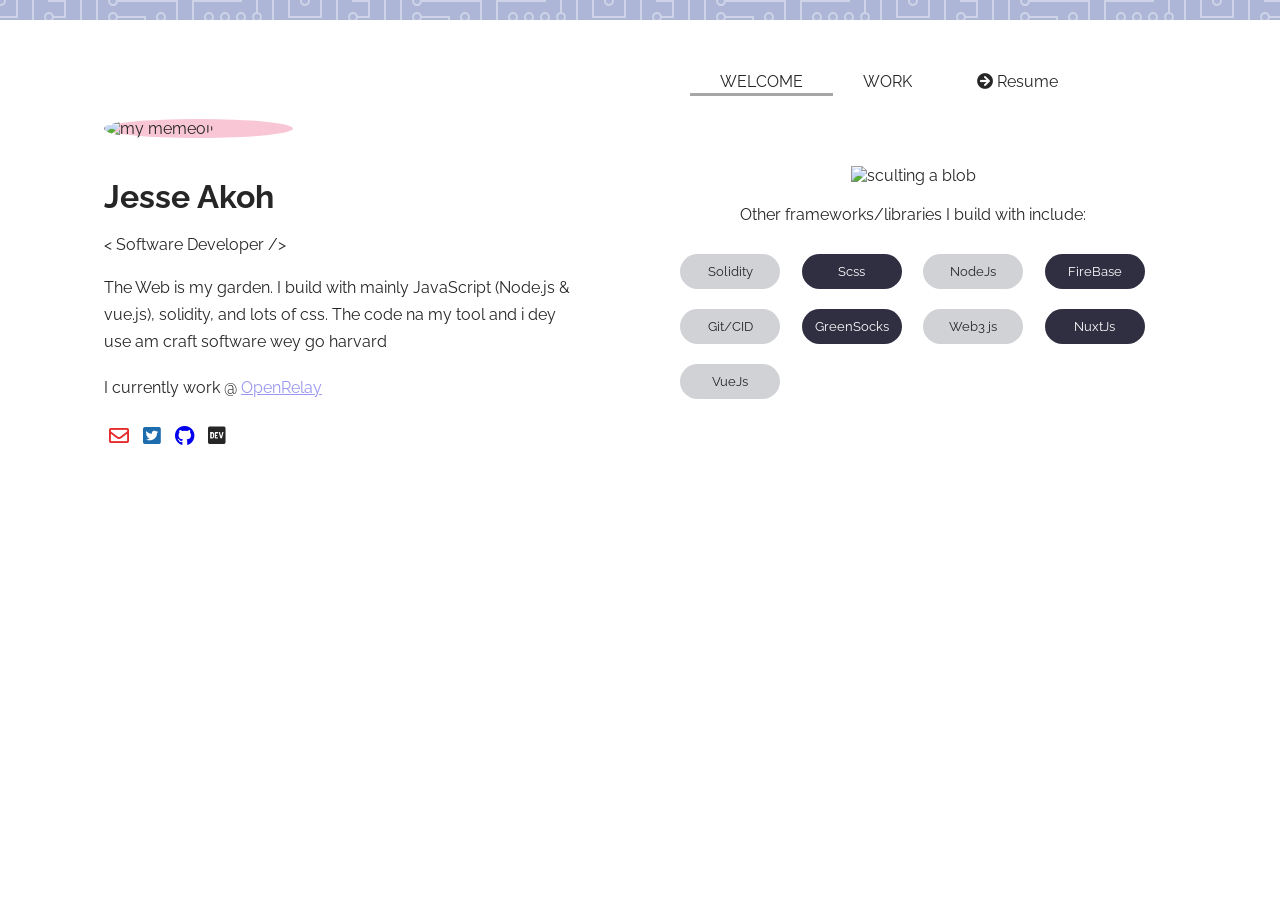
==== index.html @ de0755a5 "changes" ====
<!DOCTYPE html>
<html lang="en">
  <head>
    <meta charset="UTF-8">
    <meta name="google-site-verification" content="b0iiIsC-fGNQKORcEQ4awMlcOK6fA4UZGOFfASU7Uf0" />
    <meta name="Author" content="Jesse Akoh" >
    <meta name="description" content="Jesse Akoh, a Software Engineer from Nigeria ">
    <meta name='apple-touch-fullscreen' content='yes'>
    <meta name="keywords" content="Jesse Akoh,Akoh Jesse, Akoh Jesse .com, Akohjesse.com, Jesseakoh.com, Best FrontEnd Developer In Nigeria, Github Star, Best front-End Developer in Abuad, Best front-End developer in Ado-Ekiti, Best front-end developer from abuad, jesse fervent, fervent jesse, fervent.io,  Akoh Jesse, Software, Developer, Front-End Developer, JamStack, Believer, Website, Portfolio Website, Fervent, Jesse Fervent, FerventDev">
    <meta property="og:title" content="Meet Jesse Akoh, a front-end developer from Nigeria" />
    <meta property="og:type" content=" Jesse Akoh" />
    <meta property="og:url" content="https://akohjesse.com" />
    <meta property="og:image" content="https://akohjesse.com/Images/logo.png" />
    <meta property="og:description" content="FrontEnd Engineer" />
    <meta property="og:site_name" content="Jesse Akoh, Software Developer from Nigeria" />
    <meta name="twitter:url" content="https://akohjesse.com">
    <meta name="twitter:card" content="summary_large_image">
    <meta name="twitter:site" content="@jesseakoh">
    <meta name="twitter:title" content="Jesse Akoh - software developer">
    <meta name="twitter:description" content="Meet Jesse Akoh, a FrontEnd developer focused on building aesthetic user friendly interfaces and providing growth and product sustainaibilty for people and industries">
    <meta name="twitter:creator" content="@jesseakoh">
    <meta name="twitter:image:alt" content="A">
    <meta name="twitter:image" content="https://www.akohjesse.com/Images/logo.png">
    <!-- link to manifest -->
    <meta http-equiv="Content-Type" content="text/html; charset=utf-8" />
    <link rel="apple-touch-icon" href="Images/boy_stolen.png">
    <meta name="theme-color" content="white"/>
    <meta name='target' content='all'>
    <meta name="viewport" content="width=device-width, initial-scale=1.0, shrink-to-fit=no">
    <title>Jesse Akoh -Software Developer</title>
    <link rel="stylesheet" href="Css/main.css">
    <link rel="stylesheet" href="Css/Ast.css">
    <link rel="stylesheet" href="Css/skills.css">
    <!-- Insert Favicon -->
    <link rel="icon" type="image/x-icon" href="Images/boy_stolen.png">
    <link href="https://cdn.jsdelivr.net/npm/remixicon@2.5.0/fonts/remixicon.css" rel="stylesheet">
    <link rel="stylesheet" href="https://cdnjs.cloudflare.com/ajax/libs/font-awesome/5.15.1/css/all.min.css" integrity="sha512-+4zCK9k+qNFUR5X+cKL9EIR+ZOhtIloNl9GIKS57V1MyNsYpYcUrUeQc9vNfzsWfV28IaLL3i96P9sdNyeRssA==" crossorigin="anonymous" />
    <!-- Fonts from google fonts -->
    <link rel="preconnect" href="https://fonts.gstatic.com">
    <link href="https://fonts.googleapis.com/css2?family=Montserrat&family=Raleway&display=swap" rel="stylesheet">
    <link rel="stylesheet" href="https://cdnjs.cloudflare.com/ajax/libs/animate.css/4.1.1/animate.min.css">
    <link href="https://cdn.jsdelivr.net/npm/remixicon@2.5.0/fonts/remixicon.css" rel="stylesheet">
  </head>
  <body class="container_full">
    <header class="tlspkpk">
      <div class="logo">
        <h4>
          <a href="index.html">
          <span class="coloredTxt">JA</span>
        </h4>
        </a> 
      </div>
      <div class="menu">
        <i class="ri-menu-3-fill"></i>
      </div>
    </header>
    <div class="menu-bar animate__animated animate_fadeOutLeft animate__slideInRight">
      <ul>
        <li class="animate__animated animate__slideInLeft" id="home_btn" onclick="history.back()"> Home</li>
        <li  class="animate__animated animate__slideInRight"><a href="Projects.html">  Projects</a></li>
        <li class="animate__animated animate__fadeInUp"><a href="/contact.html">Contact me</a></li>
        <li class="animate__animated animate__slideInLeft"><a href="./docs/Jesse_Akoh.pdf">Resume</a></li>
        <li  class="animate__animated animate__slideInRight"> <a href="https://dev.to/jesseakoh">I Write Tech stuff</a></li>
      </ul>
      <div class="socials animate__animated animate__slideInLeft animate__delay-1s>
        <a target="_blank" name="mail" href="mailto:akohgodwinjesse@gmail.com"><i style="color:#e62b2b;" class="far fa-envelope"></i></a>
        <a target="_blank" name="twitter" href="https://twitter.com/jesseakoh"><i  style="color:#1c6cae;" class="fab fa-twitter-square"></i></a> 
        <a target="_blank" name="github" href="https://github.com/Akohjesse"> <i style="color:white" class="fab fa-github"></i></a> 
        <a target="_blank" name="practical dev" href="https://dev.to/jesseakoh"></a><i  class="fab fa-dev"></i></a> 
      </div>
    </div>
    <div class="divette"></div>
    <main>
      <div class="section">
      <div class="static">
        <!-- The static LHS of the Desktop View; the first section of the mobile view -->
        <div class="avartar animate__animated animate__bounce animate__2">
          <!-- Insert the Avartar of Bitmoji or Image -->
          <img  id="avartar" src="images/memoji.png" alt="my memeoji">
        </div>
        <!-- markup for the text of the static part of the page -->
        <div class="portText animate__animated animate__repeat-2 animate__jello">
          <div class="beginTxt">
            <h1 class="animate__animated animate__delay-0.5s  animate__zoomInLeft">Jesse Akoh</h1>
            <p>&lt; Software Developer /&gt;</p>
          </div>
          <div class="me">
            <p>
              The Web is my garden. I build with mainly JavaScript (Node.js & vue.js), solidity, and lots of css.
               The code na my tool and i dey use am craft software wey go harvard
            </p>
            <br>
            <p>I currently work @ <a class="coloredTxt" href="https://openrelay.xyz">OpenRelay</a></p>
          </div>
          <!--End of the more text class-->
        </div>
        <footer class="animate__animated animate__animated animate__wobble ">
          <div class="links">
            <a target="_blank" name="mail" href="mailto:akohgodwinjesse@gmail.com"><i style="color:#e62b2b;" class="far fa-envelope"></i></a>
            <a target="_blank" name="twitter" href="https://twitter.com/jesseakoh"><i  style="color:#1c6cae;" class="fab fa-twitter-square"></i></a> 
            <a target="_blank" name="github" href="https://github.com/Akohjesse"> <i class="fab fa-github"></i></a> 
            <a target="_blank" name="practical Dev" href="https://dev.to/jesseakoh"></a><i  class="fab fa-dev"></i></a> 
          </div>
        </footer>
      </div>
      <div class="dynamic">
        <header class="animate__animated animate__jello animate__delay-1s  animate__fadeInDown">
          <nav>
            <ul>
              <li id="skill">WELCOME</li>
              <li id="project" >WORK</li>
              <li ><a class="redriding" href="./docs/Jesse_Akoh.pdf"><i class="fas fa-arrow-circle-right"></i> Resume</a></li>
            </ul>
          </nav>
        </header>
        <div class="blob animate__animated animate__delay-0.7s animate__zoomInRight animate__slow ">
          <div class="container">
            <!-- Enter the code for the skillSet -->
            <div class="skill-set containment">
              <div class="sList">
                <img src="images/undraw_sculpting_1c9p.svg" alt="sculting a blob">
                <P>Other frameworks/libraries I build with include:</p>
                <ul>
                  <li>Solidity</li>
                  <li>Scss</li>
                  <li>NodeJs</li>
                  <li>FireBase</li>
                  <li>Git/CID</li>
                  <li>GreenSocks</li>
                  <li>Web3 js</li>
                  <li>NuxtJs</li>
                  <li>VueJs</li>
                </ul>
              </div>
              <!-- Beginning of the more text hypertext markup for the static page of the website -->
            </div>
            <!-- the div class for the Projects container -->
            <div class="projects  animate__animated animate__zoomIn">
              <!-- projects child -->
              <div class="project-child">
                <div class="proj-img">
                   <a href="https://openrelay.xyz">
                     <div class="sub">
       
                     </div>
                   </a>
                  
                </div>
                <h4>OpenRelay.xyz</h4>
                <p>OpenRelay is building the foundation of the decentralized web for the 21st century and beyond</p>
                 
                <div class="stack">
                   <code>
                      <ul>
                         <li>Vue</li>
                         <li>Greensocks</li>
                      </ul>
                   </code>
                </div>
                <div class="view">
                   <a target="_blank" href="https://openrelay.xyz"><i class="ri-external-link-line"></i></a>
                </div>
             </div>
              <div class="project-child">
                <div class="proj-img">
                   <a href="https://Warriormammoth.com/">
                     <div class="sub">
       
                     </div>
                   </a>
                  
                </div>
                <h4>Warrior Mammoth NFT</h4>
                <p>Warrior Mammoth is a NFT collection of over 9 thousand items, built on the eth blockchain</p>
                 
                <div class="stack">
                   <code>
                      <ul>
                         <li>Vue</li>
                         <li>Solidity</li>
                         <li>Web3</li>
                      </ul>
                   </code>
                </div>
                <div class="view">
                   <a target="_blank" href="https://Warriormammoth.com/"><i class="ri-external-link-line"></i></a>
                </div>
             </div>
              <div class="project-child">
                <div class="proj-img">
                   <a href="https://azil-essentials.netlify.app/">
                     <div class="sub">
       
                     </div>
                   </a>
                  
                </div>
                <h4>Azil essentials</h4>
                <p>I built a website for Azil essentials, a natural skincare brand in Lagos, Nigeria</p>
                 
                <div class="stack">
                   <code>
                      <ul>
                         <li>Vue</li>
                         <li>Vuex</li>
                         <li>scss & js</li>
                      </ul>
                   </code>
                </div>
                <div class="view">
                   <a target="_blank" href="https://azil-essentials.netlify.app/"><i class="ri-external-link-line"></i></a>
                </div>
             </div>
             <div class="project-child">
              <div class="proj-img">
                <a href="https://fdcharity.netlify.app">
                  <div class="sub">
                  </div>
                </a>
              </div>
              <h4>Charity</h4>
              <p>A Website for a charity organization</p>
              <div class="stack">
                <code>
                  <ul>
                    <li>ScrollTrigger</li>
                    <li>Javascript/Scss</li>
                  </ul>
                </code>
              </div>
              <div class="view">
                <a target="_blank" href="https://fdcharity.netlify.app"><i class="ri-external-link-line"></i></a>
                <a href="https://github.com/Akohjesse/Charity"> <i class="fab fa-github"></i></a> 
              </div>
            </div>
               <div class="project-child">
         <div class="proj-img">
            <a href="https://retromp3.live">
              <div class="sub">

              </div>
            </a>
           
         </div>
         <h4>Retro.Mp3</h4>
         <p>An online music player, where I and some friends share our awesome music playlists</p>
          
         <div class="stack">
            <code>
               <ul>
                  <li>js</li>
                  <li>scss</li>
               </ul>
            </code>
         </div>
         <div class="view">
            <a target="_blank" href="https://retromp3.live"><i class="ri-external-link-line"></i></a>
         </div>
      </div>
              <div class="project-child">
                <div class="proj-img">
                   <a href="http://spryntr.com">
                     <div class="sub">
       
                     </div>
                   </a>
                  
                </div>
                <h4>Spryntr</h4>
                <p>Product landing page and website for Spryntr</p>
                 
                <div class="stack">
                   <code>
                      <ul>
                         <li>VueJs</li>
                      </ul>
                   </code>
                </div>
                <div class="view">
                   <a target="_blank" href="http://spryntr.com"><i class="ri-external-link-line"></i></a>
                </div>
             </div>
              <div class="project-child">
                <div class="proj-img">
                  <a href="https://coinshark.netlify.app/">
                    <div class="sub">
                    </div>
                  </a>
                </div>
                <h4>Coin Shark</h4>
                <p>a conceptual product landing page for a crypto-currency trade platform</p>
                <div class="stack">
                  <code>
                    <ul>
                      <li>JS</li>
                    </ul>
                  </code>
                </div>
                <div class="view">
                  <a target="_blank" href="https://coinshark.netlify.app/"><i class="ri-external-link-line"></i></a>
                </div>
              </div>
          </div>
        </div>
      </div>
    </main>
    </script>
    <script src="https://cdnjs.cloudflare.com/ajax/libs/jquery/3.6.0/jquery.min.js" integrity="sha512-894YE6QWD5I59HgZOGReFYm4dnWc1Qt5NtvYSaNcOP+u1T9qYdvdihz0PPSiiqn/+/3e7Jo4EaG7TubfWGUrMQ==" crossorigin="anonymous"></script>
    <script src="https://cdnjs.cloudflare.com/ajax/libs/jquery.sticky/1.0.4/jquery.sticky.min.js" integrity="sha512-QABeEm/oYtKZVyaO8mQQjePTPplrV8qoT7PrwHDJCBLqZl5UmuPi3APEcWwtTNOiH24psax69XPQtEo5dAkGcA==" crossorigin="anonymous"></script>
    <script src="Js/app.js"></script>
  </body>
</html>
---- Css/main.css ----
* {
  margin: 0;
  padding: 0;
  -webkit-box-sizing: border-box;
  box-sizing: border-box;
}

body {
  background: white;
  -webkit-transition: 0.5s ease-in;
  transition: 0.5s ease-in;
  color: #262626;
}

.coloredTxt {
  color: #9997ef;
}

main {
  width: 90%;
  padding: 10px 30px;
  padding-bottom: 0px;
  margin-bottom: 0px;
  margin: 20px auto;
}

.menu-bar {
  width: 100%;
  overflow-y: hidden;
  height: 100vh;
  top: 0%;
  position: fixed;
  -webkit-transition: 0.4s;
  transition: 0.4s;
  z-index: 97;
  color: white;
  top: 0;
  display: none;
  -webkit-box-orient: vertical;
  -webkit-box-direction: normal;
  -ms-flex-direction: column;
  flex-direction: column;
  background: #1d212b;
}
.menu-bar .close {
  position: fixed;
  top: 22px;
  right: 22px;
}

.menu-bar .close i {
  font-size: 1.5em;
}

.menu-bar ul {
  -ms-flex-item-align: center;
  -ms-grid-row-align: center;
  align-self: center;
  margin: 20%;
}

.menu-bar ul li {
  list-style-type: none;
  font-size: 1.3em;
  margin: 30px;
}

.menu-bar ul li a {
  text-decoration: none;
  color: inherit;
}

.menu-bar ul li:hover {
  color: orange;
}

.menu-bar .socials {
  display: -webkit-inline-box;
  display: -ms-inline-flexbox;
  display: inline-flex;
  margin: 8%;
  -ms-flex-item-align: center;
  align-self: center;
}

.menu-bar .socials i {
  font-size: 1.5em;
  padding: 0px 10px;
}

.section {
  display: -webkit-box;
  display: -ms-flexbox;

  display: flex;
  -webkit-box-pack: justify;
  -ms-flex-pack: justify;
  justify-content: space-between;
  -webkit-box-orient: horizontal;
  -webkit-box-direction: normal;
  -ms-flex-direction: row;
  flex-direction: row;
}

.section .static {
  padding: 40px 10px;
  padding-bottom: 0px !important;
  -ms-flex-line-pack: center;
  align-content: center;
  max-width: 45%;
  overflow: hidden;
}
.section .static .avartar {
  width: 40%;
  background-color: #f8c6d5;
  border-radius: 100%;
}
.section .static .avartar img {
  border-radius: 100%;
  width: 100%;
  z-index: 1000;
  -webkit-transform-style: preserve-3d;
  transform-style: preserve-3d;
}

.section .static .portText .beginTxt {
  margin: 20px 0px;
}

.section .static .portText h1 {
  padding: 20px 0px;
  font-size: 2em;
}

.section .static .portText .me p {
  line-height: 27px;
}

.section .static .portText .me button {
  margin: 20px 0px;
  border-radius: 4px;
  cursor: pointer;
  border: none;
  -webkit-box-sizing: border-box;
  box-sizing: border-box;
  display: inline-block;
  height: 38px;
  padding: 0 30px;
  text-align: center;
  font-size: 13px;
  font-weight: 600;
  line-height: 38px;
  outline: none;
  letter-spacing: 0.1rem;
  text-transform: uppercase;
  text-decoration: none;
  background: #bfb3ed;
  color: white;
  white-space: nowrap;
}

.section .static .portText .sList {
  font-size: 15px;
  margin: 20px 0px;
}

.section .static .portText .sList img {
  width: 60%;
  margin: 5% 0px;
}

.section .static .portText .sList li {
  list-style-type: armenian;
  margin: 2% auto;
}

.section .static .portText .sList h3 {
  margin-bottom: 12px;
}

.section .static footer .links {
  padding: 20px 0px;
}

.section .static footer .links i {
  padding: 5px;
  font-size: 20px;
}

.section .static footer .links i:hover {
  font-size: 20.8px;
}

.section .static footer .credits p {
  font-size: 13px;
}

.section .static footer .credits p a {
  color: orangered;
}

.section .dynamic {
  width: 50%;
  padding: 40px 10px;
  -ms-flex-line-pack: center;
  align-content: center;
}

.section .dynamic header {
  margin: 0 40px;
}

.section .dynamic header nav ul {
  display: -webkit-box;
  display: -ms-flexbox;
  display: flex;
}

.section .dynamic header nav ul li {
  list-style-type: none;
  text-align: center;
  padding: 2px 30px;
  font-size: 16px;
}

.section .dynamic header nav ul li:hover {
  font-size: 16px;
  cursor: pointer;
}

.section .dynamic header nav ul li:nth-child(1) {
  border-bottom: 3px solid #a7a6a5;
  font-weight: 400;
}

.section .dynamic .blob {
  background-size: cover;
  border-radius: 9px;
  margin: 30px 0px;
  -webkit-transition: 1s;
  transition: 1s;
  height: 90%;
}

.section .dynamic .blob .container {
  padding: 40px 0px;
}

.section .dynamic .blob .projects {
  display: none;
  grid-auto-rows: minmax(150px, auto);
  grid-gap: 10px;
  grid-template-columns: repeat(2, 45%);
  overflow-y: visible;
}

.section .dynamic .blob .projects .project-child {
  padding: 10px;
  width: 100%;
  border-radius: 10px;
  box-shadow: inset 0px 1px 20px #d6d4d4;
}

.section .dynamic .blob .projects .project-child .proj-img .sub {
  width: 100%;
  height: 80px;
  border-radius: 5px;
  background: #9796f0; /* fallback for old browsers */
  background: -webkit-linear-gradient(
    to right,
    #fbc7d4,
    #9796f0
  ); /* Chrome 10-25, Safari 5.1-6 */
  background: linear-gradient(
    to right,
    #fbc7d4,
    #9796f0
  ); /* W3C, IE 10+/ Edge, Firefox 16+, Chrome 26+, Opera 12+, Safari 7+ */

  text-align: center;
  margin-bottom: 2%;
}

.section .dynamic .blob .projects .project-child p {
  font-size: 14px;
  padding: 5px 0px;
}

.section .dynamic .blob .projects .project-child .stack {
  margin: 5px 0px;
}

.projects .project-child .stack code ul li {
  display: inline;
  margin: 9px 0;
  color: rgb(109, 173, 109);
}

.projects .project-child .view a {
  margin: 9px 0px;
  font-size: 1.3em;
  color: #262626;
  text-decoration: none;
}

@media (max-width: 1080px) {
  main {
    margin: 35px 25px;
    padding: 25px;
  }
  .section .dynamic header nav ul li {
    padding: 2px 19px;
    font-size: 16px;
  }
}

@media (max-width: 989px) {
  main {
    margin: 20px 20px;

    padding: 15px;
  }
  .section {
    -webkit-box-orient: vertical;
    -webkit-box-direction: normal;
    -ms-flex-direction: column;
    flex-direction: column;
  }
  .section .static {
    width: 95%;
    max-width: none;
    margin: 0 auto 0 auto;
  }
  .section .dynamic {
    /* display: none; */
    width: 100%;
    padding: 0px 10px;
  }
  .section .dynamic header {
    display: none;
  }
  .section .static .avartar {
    width: 25%;
    margin: 0px auto;
  }
  .section .static .avartar img {
    width: 100%;
  }
  .section .static .portText {
    width: 100%;
  }
  .section .static .portText .beginTxt {
    text-align: center;
  }
  .section .static .portText .beginTxt p {
    width: 60%;
    margin: 0 auto;
  }
  .section .static .portText .intro {
    margin: 3% auto;
    font-style: italic;
    font-weight: 400;
    line-height: 27px;
    font-size: 16px;
  }
  .section .static .portText .intro .quote {
    width: 70%;
    margin: 0px auto;
  }
  .section .static .portText .intro .quote b {
    float: right;
  }
  .section .static .portText .me {
    margin: 5% 0;
    line-height: 35px;
    text-align: center;
  }
  .section .static .portText .me p {
    font-size: 16px;
  }
  .section .static .portText .me button {
    margin: 15px 0px;
    border-radius: 4px;
    cursor: pointer;
    border: none;
    -webkit-box-sizing: border-box;
    box-sizing: border-box;
    display: inline-block;
    height: 38px;
    padding: 0 30px;
    text-align: center;
    font-size: 13px;
    font-weight: 600;
    line-height: 38px;
    outline: none;
    letter-spacing: 0.1rem;
    text-transform: uppercase;
    text-decoration: none;
    background: #bfb3ed;
    color: white;
    white-space: nowrap;
  }
  .section .static .portText .sList {
    font-size: 16px;
    line-height: 30px;
  }
  .section .static .portText .sList h3 {
    margin: 2% auto;
    font-size: 17px;
  }
  .section .static .portText .sList img {
    text-align: center;
    width: 98%;
  }
  .section .static .portText .moreTxt {
    font-size: 14px;
    text-align: center;
  }
  .section .static footer {
    text-align: center;
  }
  .section .static footer .credits p {
    font-size: 14px;
  }
}

@media (max-width: 680px) {
  .section .dynamic {
    display: none;
  }
  .section .dynamic .blob .container {
    padding: 0px 0px;
  }
  .section .static {
    width: 97%;
  }
  .section .static .portText {
    font-size: 15px;
    width: 100%;
  }
  .section .static .portText .beginTxt {
    text-align: center;
  }
  .section .static .portText .beginTxt p {
    width: 100%;
    margin: 0 auto;
  }
  .section .static .avartar {
    width: 60%;
    margin: 0px auto;
  }
  .section .static .avartar img {
    width: 100%;
  }

  main {
    margin: 0px auto;
    padding: 5px;
  }
  .section .static footer .links {
    padding: 10px;
    font-size: 1.2em;
    margin: 20px 0px;
  }
  .section .static footer .credits {
    margin: 20px 0px;
  }
  .section .static footer .credits p {
    font-size: 13px;
  }
}
/*# sourceMappingURL=main.css.map */
---- Css/Ast.css ----
.divette{
    width:100%;
    height:20px;
    position:fixed;
    z-index:70;
    top:0px;
    background-size: contain;
    background:rgb(173, 182, 215);
    background-image: url("data:image/svg+xml,%3Csvg xmlns='http://www.w3.org/2000/svg' viewBox='0 0 304 304' width='304' height='304'%3E%3Cpath fill='%23ffff' fill-opacity='0.4' d='M44.1 224a5 5 0 1 1 0 2H0v-2h44.1zm160 48a5 5 0 1 1 0 2H82v-2h122.1zm57.8-46a5 5 0 1 1 0-2H304v2h-42.1zm0 16a5 5 0 1 1 0-2H304v2h-42.1zm6.2-114a5 5 0 1 1 0 2h-86.2a5 5 0 1 1 0-2h86.2zm-256-48a5 5 0 1 1 0 2H0v-2h12.1zm185.8 34a5 5 0 1 1 0-2h86.2a5 5 0 1 1 0 2h-86.2zM258 12.1a5 5 0 1 1-2 0V0h2v12.1zm-64 208a5 5 0 1 1-2 0v-54.2a5 5 0 1 1 2 0v54.2zm48-198.2V80h62v2h-64V21.9a5 5 0 1 1 2 0zm16 16V64h46v2h-48V37.9a5 5 0 1 1 2 0zm-128 96V208h16v12.1a5 5 0 1 1-2 0V210h-16v-76.1a5 5 0 1 1 2 0zm-5.9-21.9a5 5 0 1 1 0 2H114v48H85.9a5 5 0 1 1 0-2H112v-48h12.1zm-6.2 130a5 5 0 1 1 0-2H176v-74.1a5 5 0 1 1 2 0V242h-60.1zm-16-64a5 5 0 1 1 0-2H114v48h10.1a5 5 0 1 1 0 2H112v-48h-10.1zM66 284.1a5 5 0 1 1-2 0V274H50v30h-2v-32h18v12.1zM236.1 176a5 5 0 1 1 0 2H226v94h48v32h-2v-30h-48v-98h12.1zm25.8-30a5 5 0 1 1 0-2H274v44.1a5 5 0 1 1-2 0V146h-10.1zm-64 96a5 5 0 1 1 0-2H208v-80h16v-14h-42.1a5 5 0 1 1 0-2H226v18h-16v80h-12.1zm86.2-210a5 5 0 1 1 0 2H272V0h2v32h10.1zM98 101.9V146H53.9a5 5 0 1 1 0-2H96v-42.1a5 5 0 1 1 2 0zM53.9 34a5 5 0 1 1 0-2H80V0h2v34H53.9zm60.1 3.9V66H82v64H69.9a5 5 0 1 1 0-2H80V64h32V37.9a5 5 0 1 1 2 0zM101.9 82a5 5 0 1 1 0-2H128V37.9a5 5 0 1 1 2 0V82h-28.1zm16-64a5 5 0 1 1 0-2H146v44.1a5 5 0 1 1-2 0V18h-26.1zm102.2 270a5 5 0 1 1 0 2H98v14h-2v-16h124.1zM242 149.9V160h16v34h-16v62h48v48h-2v-46h-48v-66h16v-30h-16v-12.1a5 5 0 1 1 2 0zM53.9 18a5 5 0 1 1 0-2H64V2H48V0h18v18H53.9zm112 32a5 5 0 1 1 0-2H192V0h50v2h-48v48h-28.1zm-48-48a5 5 0 0 1-9.8-2h2.07a3 3 0 1 0 5.66 0H178v34h-18V21.9a5 5 0 1 1 2 0V32h14V2h-58.1zm0 96a5 5 0 1 1 0-2H137l32-32h39V21.9a5 5 0 1 1 2 0V66h-40.17l-32 32H117.9zm28.1 90.1a5 5 0 1 1-2 0v-76.51L175.59 80H224V21.9a5 5 0 1 1 2 0V82h-49.59L146 112.41v75.69zm16 32a5 5 0 1 1-2 0v-99.51L184.59 96H300.1a5 5 0 0 1 3.9-3.9v2.07a3 3 0 0 0 0 5.66v2.07a5 5 0 0 1-3.9-3.9H185.41L162 121.41v98.69zm-144-64a5 5 0 1 1-2 0v-3.51l48-48V48h32V0h2v50H66v55.41l-48 48v2.69zM50 53.9v43.51l-48 48V208h26.1a5 5 0 1 1 0 2H0v-65.41l48-48V53.9a5 5 0 1 1 2 0zm-16 16V89.41l-34 34v-2.82l32-32V69.9a5 5 0 1 1 2 0zM12.1 32a5 5 0 1 1 0 2H9.41L0 43.41V40.6L8.59 32h3.51zm265.8 18a5 5 0 1 1 0-2h18.69l7.41-7.41v2.82L297.41 50H277.9zm-16 160a5 5 0 1 1 0-2H288v-71.41l16-16v2.82l-14 14V210h-28.1zm-208 32a5 5 0 1 1 0-2H64v-22.59L40.59 194H21.9a5 5 0 1 1 0-2H41.41L66 216.59V242H53.9zm150.2 14a5 5 0 1 1 0 2H96v-56.6L56.6 162H37.9a5 5 0 1 1 0-2h19.5L98 200.6V256h106.1zm-150.2 2a5 5 0 1 1 0-2H80v-46.59L48.59 178H21.9a5 5 0 1 1 0-2H49.41L82 208.59V258H53.9zM34 39.8v1.61L9.41 66H0v-2h8.59L32 40.59V0h2v39.8zM2 300.1a5 5 0 0 1 3.9 3.9H3.83A3 3 0 0 0 0 302.17V256h18v48h-2v-46H2v42.1zM34 241v63h-2v-62H0v-2h34v1zM17 18H0v-2h16V0h2v18h-1zm273-2h14v2h-16V0h2v16zm-32 273v15h-2v-14h-14v14h-2v-16h18v1zM0 92.1A5.02 5.02 0 0 1 6 97a5 5 0 0 1-6 4.9v-2.07a3 3 0 1 0 0-5.66V92.1zM80 272h2v32h-2v-32zm37.9 32h-2.07a3 3 0 0 0-5.66 0h-2.07a5 5 0 0 1 9.8 0zM5.9 0A5.02 5.02 0 0 1 0 5.9V3.83A3 3 0 0 0 3.83 0H5.9zm294.2 0h2.07A3 3 0 0 0 304 3.83V5.9a5 5 0 0 1-3.9-5.9zm3.9 300.1v2.07a3 3 0 0 0-1.83 1.83h-2.07a5 5 0 0 1 3.9-3.9zM97 100a3 3 0 1 0 0-6 3 3 0 0 0 0 6zm0-16a3 3 0 1 0 0-6 3 3 0 0 0 0 6zm16 16a3 3 0 1 0 0-6 3 3 0 0 0 0 6zm16 16a3 3 0 1 0 0-6 3 3 0 0 0 0 6zm0 16a3 3 0 1 0 0-6 3 3 0 0 0 0 6zm-48 32a3 3 0 1 0 0-6 3 3 0 0 0 0 6zm16 16a3 3 0 1 0 0-6 3 3 0 0 0 0 6zm32 48a3 3 0 1 0 0-6 3 3 0 0 0 0 6zm-16 16a3 3 0 1 0 0-6 3 3 0 0 0 0 6zm32-16a3 3 0 1 0 0-6 3 3 0 0 0 0 6zm0-32a3 3 0 1 0 0-6 3 3 0 0 0 0 6zm16 32a3 3 0 1 0 0-6 3 3 0 0 0 0 6zm32 16a3 3 0 1 0 0-6 3 3 0 0 0 0 6zm0-16a3 3 0 1 0 0-6 3 3 0 0 0 0 6zm-16-64a3 3 0 1 0 0-6 3 3 0 0 0 0 6zm16 0a3 3 0 1 0 0-6 3 3 0 0 0 0 6zm16 96a3 3 0 1 0 0-6 3 3 0 0 0 0 6zm0 16a3 3 0 1 0 0-6 3 3 0 0 0 0 6zm16 16a3 3 0 1 0 0-6 3 3 0 0 0 0 6zm16-144a3 3 0 1 0 0-6 3 3 0 0 0 0 6zm0 32a3 3 0 1 0 0-6 3 3 0 0 0 0 6zm16-32a3 3 0 1 0 0-6 3 3 0 0 0 0 6zm16-16a3 3 0 1 0 0-6 3 3 0 0 0 0 6zm-96 0a3 3 0 1 0 0-6 3 3 0 0 0 0 6zm0 16a3 3 0 1 0 0-6 3 3 0 0 0 0 6zm16-32a3 3 0 1 0 0-6 3 3 0 0 0 0 6zm96 0a3 3 0 1 0 0-6 3 3 0 0 0 0 6zm-16-64a3 3 0 1 0 0-6 3 3 0 0 0 0 6zm16-16a3 3 0 1 0 0-6 3 3 0 0 0 0 6zm-32 0a3 3 0 1 0 0-6 3 3 0 0 0 0 6zm0-16a3 3 0 1 0 0-6 3 3 0 0 0 0 6zm-16 0a3 3 0 1 0 0-6 3 3 0 0 0 0 6zm-16 0a3 3 0 1 0 0-6 3 3 0 0 0 0 6zm-16 0a3 3 0 1 0 0-6 3 3 0 0 0 0 6zM49 36a3 3 0 1 0 0-6 3 3 0 0 0 0 6zm-32 0a3 3 0 1 0 0-6 3 3 0 0 0 0 6zm32 16a3 3 0 1 0 0-6 3 3 0 0 0 0 6zM33 68a3 3 0 1 0 0-6 3 3 0 0 0 0 6zm16-48a3 3 0 1 0 0-6 3 3 0 0 0 0 6zm0 240a3 3 0 1 0 0-6 3 3 0 0 0 0 6zm16 32a3 3 0 1 0 0-6 3 3 0 0 0 0 6zm-16-64a3 3 0 1 0 0-6 3 3 0 0 0 0 6zm0 16a3 3 0 1 0 0-6 3 3 0 0 0 0 6zm-16-32a3 3 0 1 0 0-6 3 3 0 0 0 0 6zm80-176a3 3 0 1 0 0-6 3 3 0 0 0 0 6zm16 0a3 3 0 1 0 0-6 3 3 0 0 0 0 6zm-16-16a3 3 0 1 0 0-6 3 3 0 0 0 0 6zm32 48a3 3 0 1 0 0-6 3 3 0 0 0 0 6zm16-16a3 3 0 1 0 0-6 3 3 0 0 0 0 6zm0-32a3 3 0 1 0 0-6 3 3 0 0 0 0 6zm112 176a3 3 0 1 0 0-6 3 3 0 0 0 0 6zm-16 16a3 3 0 1 0 0-6 3 3 0 0 0 0 6zm0 16a3 3 0 1 0 0-6 3 3 0 0 0 0 6zm0 16a3 3 0 1 0 0-6 3 3 0 0 0 0 6zM17 180a3 3 0 1 0 0-6 3 3 0 0 0 0 6zm0 16a3 3 0 1 0 0-6 3 3 0 0 0 0 6zm0-32a3 3 0 1 0 0-6 3 3 0 0 0 0 6zm16 0a3 3 0 1 0 0-6 3 3 0 0 0 0 6zM17 84a3 3 0 1 0 0-6 3 3 0 0 0 0 6zm32 64a3 3 0 1 0 0-6 3 3 0 0 0 0 6zm16-16a3 3 0 1 0 0-6 3 3 0 0 0 0 6z'%3E%3C/path%3E%3C/svg%3E");
 }
 .tlspkpk{
     display:none;
    
 }
 .redriding{
     color:inherit;
     text-decoration: none;
     padding:5px;
   
 }
 .jam-up{
    color:white;
     cursor:pointer;
 }
 .ri-close-line{
     color:white;
 }



 @media (max-width:965px){
     .remote{
         display:none;
     }

     .tlspkpk{
         display:flex;
         width: 100%;
         transition: 0.5s ease-in;
         padding:4% 4%;
         background-color: white;
         z-index:92;
         justify-content: space-between;
     }
     .logo{
         font-size:1.2em;
         transition:ease-in 0.3s;
     }
     .logo  a {
         text-decoration: none;
     }
      .menu{
        z-index:100;
         
         transition: ease-in 2s;
     }
     .menu i {
        font-size:1.4em;
        color:rgb(49, 49, 49);
        font-weight:300;
     }
     .divette{
         display:none;
     }
 }
---- Css/skills.css ----
* {
  margin: 0;
  padding: 0;
  -webkit-box-sizing: border-box;
          box-sizing: border-box;
}

body {
  font-family: 'Raleway', sans-serif;
  -webkit-box-align: center;
      -ms-flex-align: center;
          align-items: center;
  -ms-flex-line-pack: center;
      align-content: center;
  -webkit-box-pack: center;
      -ms-flex-pack: center;
          justify-content: center;
}

.containment {
 padding:0px 20px;
 text-align: center;
}

.containment .sList img{
  width:60%;
}
.containment .sList p{
  margin:20px 0px;
}
.containment .sList ul{
  display: grid;
  grid-template-columns: repeat(4, 1fr);
}
.containment .sList ul li{
  font-size: 0.8em;
  margin:10px;
  list-style-type: none;
  width:100px;
background: #d0d2d5;
  padding:10px 0px;
  border-radius: 20px;
}
.containment .sList ul li:nth-child(even){
  background:#302f42;
  color:white;
}
.containment .playMusic{
  margin-top:20px;
  cursor: pointer;
  margin-left: auto;
  display:flex;
  justify-content: space-around;
  margin-right: auto;
  max-width:150px;
  border-radius: 20px;
  padding:10px 20px;
  background: #adb6d7;
}
.containment .playMusic p{
  color: white;
  font-size: 0.8em;
}
@media (max-width:540px){
  .containment .sList img{
    width:100%;
  }
  .containment .sList ul{
    grid-template-columns: repeat(3, 32%);
  }
}
@media (max-width:441px){
  .containment .sList ul{
    grid-template-columns: repeat(2, 50%);
  }
}

/*# sourceMappingURL=skills.css.map */
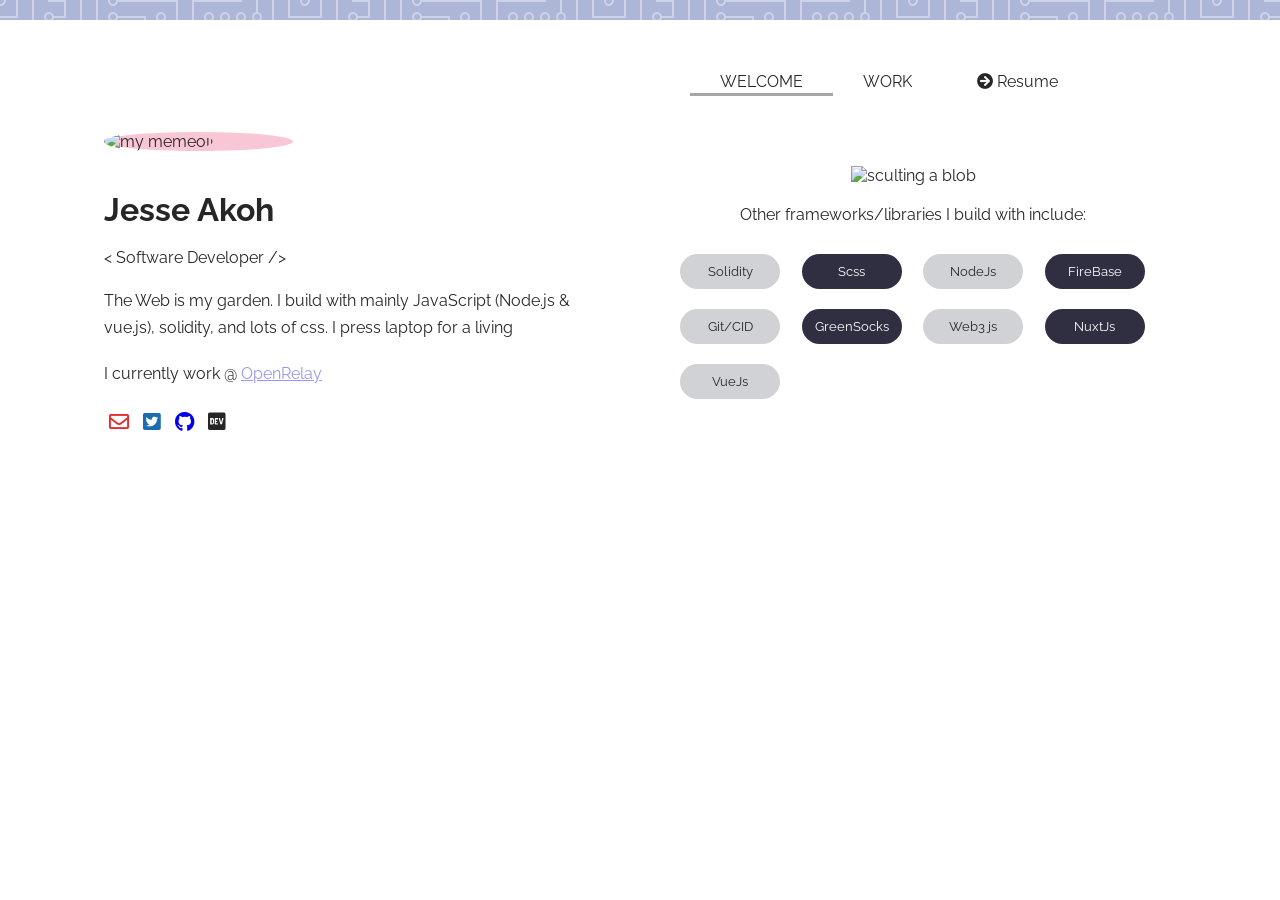
==== commit 46f83ef1: "Update index.html" ====
--- a/index.html
+++ b/index.html
@@ -87,7 +87,7 @@
           <div class="me">
             <p>
               The Web is my garden. I build with mainly JavaScript (Node.js & vue.js), solidity, and lots of css.
-               The code na my tool and i dey use am craft software wey go harvard
+               I press laptop for a living
             </p>
             <br>
             <p>I currently work @ <a class="coloredTxt" href="https://openrelay.xyz">OpenRelay</a></p>
@@ -309,4 +309,4 @@
     <script src="https://cdnjs.cloudflare.com/ajax/libs/jquery.sticky/1.0.4/jquery.sticky.min.js" integrity="sha512-QABeEm/oYtKZVyaO8mQQjePTPplrV8qoT7PrwHDJCBLqZl5UmuPi3APEcWwtTNOiH24psax69XPQtEo5dAkGcA==" crossorigin="anonymous"></script>
     <script src="Js/app.js"></script>
   </body>
-</html>+</html>
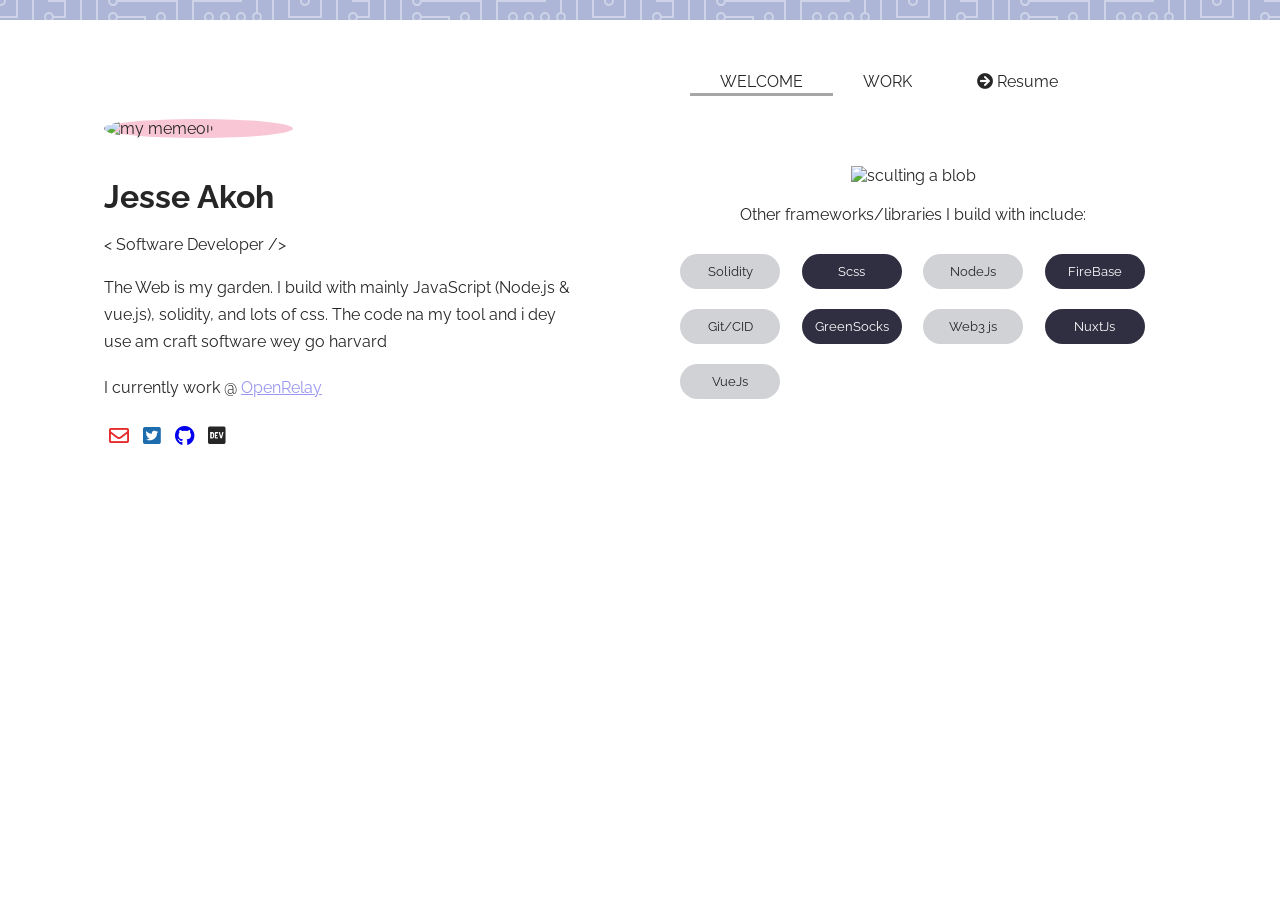
==== commit 1ddcd693: "add griz to website" ====
--- a/index.html
+++ b/index.html
@@ -87,7 +87,7 @@
           <div class="me">
             <p>
               The Web is my garden. I build with mainly JavaScript (Node.js & vue.js), solidity, and lots of css.
-               I press laptop for a living
+               The code na my tool and i dey use am craft software wey go harvard
             </p>
             <br>
             <p>I currently work @ <a class="coloredTxt" href="https://openrelay.xyz">OpenRelay</a></p>
@@ -233,6 +233,28 @@
                 <a href="https://github.com/Akohjesse/Charity"> <i class="fab fa-github"></i></a> 
               </div>
             </div>
+            <div class="project-child">
+              <div class="proj-img">
+                <a href="https://grizzlies-nft.vercel.app/">
+                  <div class="sub">
+                  </div>
+                </a>
+              </div>
+              <h4>Grizzly-nft</h4>
+              <p>Nft Marketplace built on eth</p>
+              <div class="stack">
+                <code>
+                  <ul>
+                    <li>Vue</li>
+                    <li>GreenSocks</li>
+                  </ul>
+                </code>
+              </div>
+              <div class="view">
+                <a target="_blank" href="https://grizzlies-nft.vercel.app/"><i class="ri-external-link-line"></i></a>
+                <a href="https://github.com/Akohjesse/GrizzliesNft"> <i class="fab fa-github"></i></a> 
+              </div>
+            </div>
                <div class="project-child">
          <div class="proj-img">
             <a href="https://retromp3.live">
@@ -259,7 +281,7 @@
       </div>
               <div class="project-child">
                 <div class="proj-img">
-                   <a href="http://spryntr.com">
+                   <a href="http://spryntr.netlify.app">
                      <div class="sub">
        
                      </div>
@@ -277,7 +299,7 @@
                    </code>
                 </div>
                 <div class="view">
-                   <a target="_blank" href="http://spryntr.com"><i class="ri-external-link-line"></i></a>
+                   <a target="_blank" href="http://spryntr.netlify.app"><i class="ri-external-link-line"></i></a>
                 </div>
              </div>
               <div class="project-child">
@@ -309,4 +331,4 @@
     <script src="https://cdnjs.cloudflare.com/ajax/libs/jquery.sticky/1.0.4/jquery.sticky.min.js" integrity="sha512-QABeEm/oYtKZVyaO8mQQjePTPplrV8qoT7PrwHDJCBLqZl5UmuPi3APEcWwtTNOiH24psax69XPQtEo5dAkGcA==" crossorigin="anonymous"></script>
     <script src="Js/app.js"></script>
   </body>
-</html>
+</html>
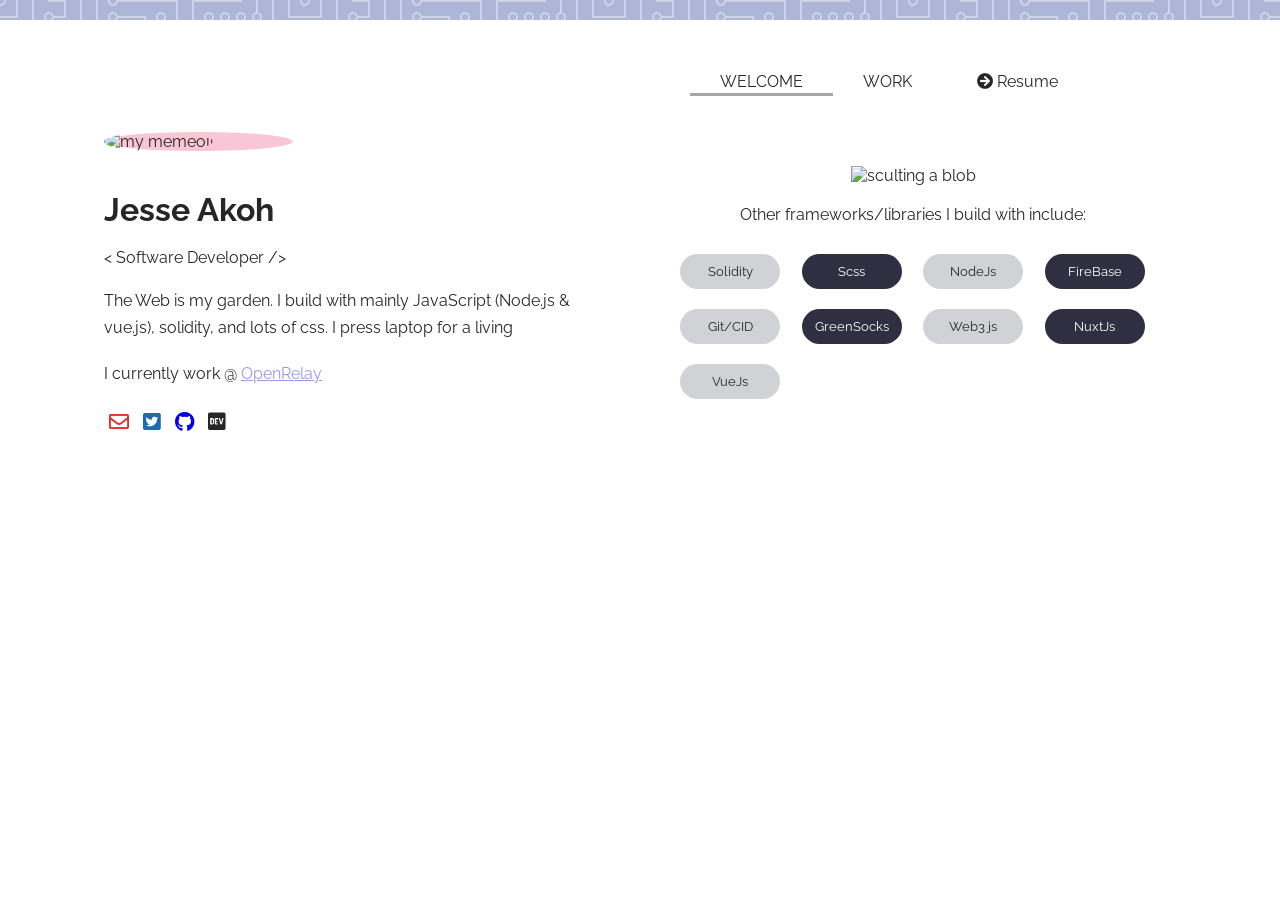
==== commit c20507d5: "Merge branch 'main' of https://github.com/Akohjesse/Jesse-Akoh" ====
--- a/index.html
+++ b/index.html
@@ -87,7 +87,7 @@
           <div class="me">
             <p>
               The Web is my garden. I build with mainly JavaScript (Node.js & vue.js), solidity, and lots of css.
-               The code na my tool and i dey use am craft software wey go harvard
+               I press laptop for a living
             </p>
             <br>
             <p>I currently work @ <a class="coloredTxt" href="https://openrelay.xyz">OpenRelay</a></p>
@@ -331,4 +331,4 @@
     <script src="https://cdnjs.cloudflare.com/ajax/libs/jquery.sticky/1.0.4/jquery.sticky.min.js" integrity="sha512-QABeEm/oYtKZVyaO8mQQjePTPplrV8qoT7PrwHDJCBLqZl5UmuPi3APEcWwtTNOiH24psax69XPQtEo5dAkGcA==" crossorigin="anonymous"></script>
     <script src="Js/app.js"></script>
   </body>
-</html>+</html>
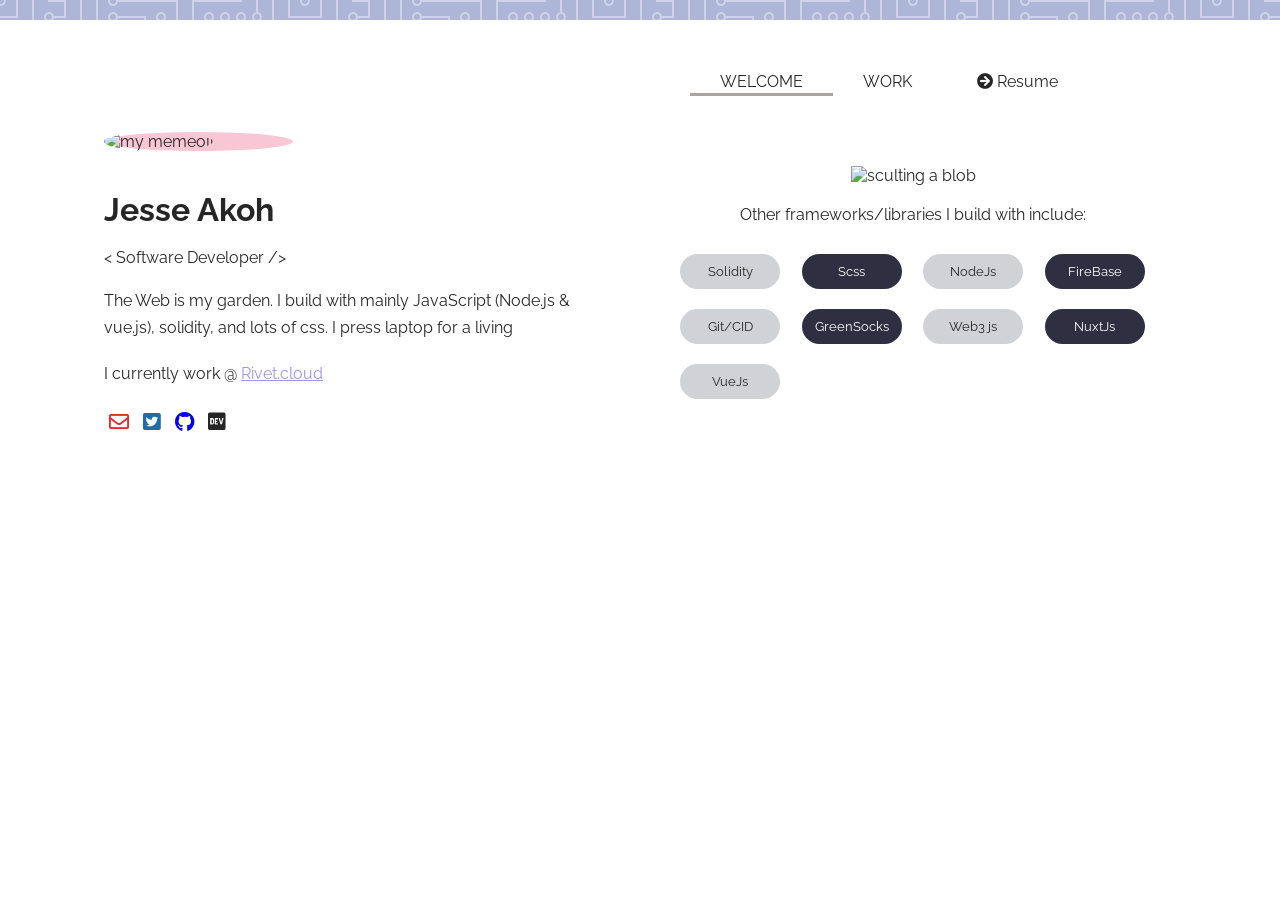
==== commit 1daf1404: "add rivet cloud" ====
--- a/index.html
+++ b/index.html
@@ -90,7 +90,7 @@
                I press laptop for a living
             </p>
             <br>
-            <p>I currently work @ <a class="coloredTxt" href="https://openrelay.xyz">OpenRelay</a></p>
+            <p>I currently work @ <a class="coloredTxt" href="https://rivet.cloud">Rivet.cloud</a></p>
           </div>
           <!--End of the more text class-->
         </div>
@@ -139,6 +139,31 @@
               <!-- projects child -->
               <div class="project-child">
                 <div class="proj-img">
+                   <a href="https://rivet.cloud">
+                     <div class="sub">
+       
+                     </div>
+                   </a>
+                  
+                </div>
+                <h4>Rivet cloud</h4>
+                <p>Node infrastructure for building decentralized apps providing cloud based Ethereum API's </p>
+                 
+                <div class="stack">
+                   <code>
+                      <ul>
+                         <li>web3</li>
+                         <li>Vue</li>
+                      </ul>
+                   </code>
+                </div>
+                <div class="view">
+                   <a target="_blank" href="https://rivet.cloud"><i class="ri-external-link-line"></i></a>
+                </div>
+             </div>
+
+              <div class="project-child">
+                <div class="proj-img">
                    <a href="https://openrelay.xyz">
                      <div class="sub">
        
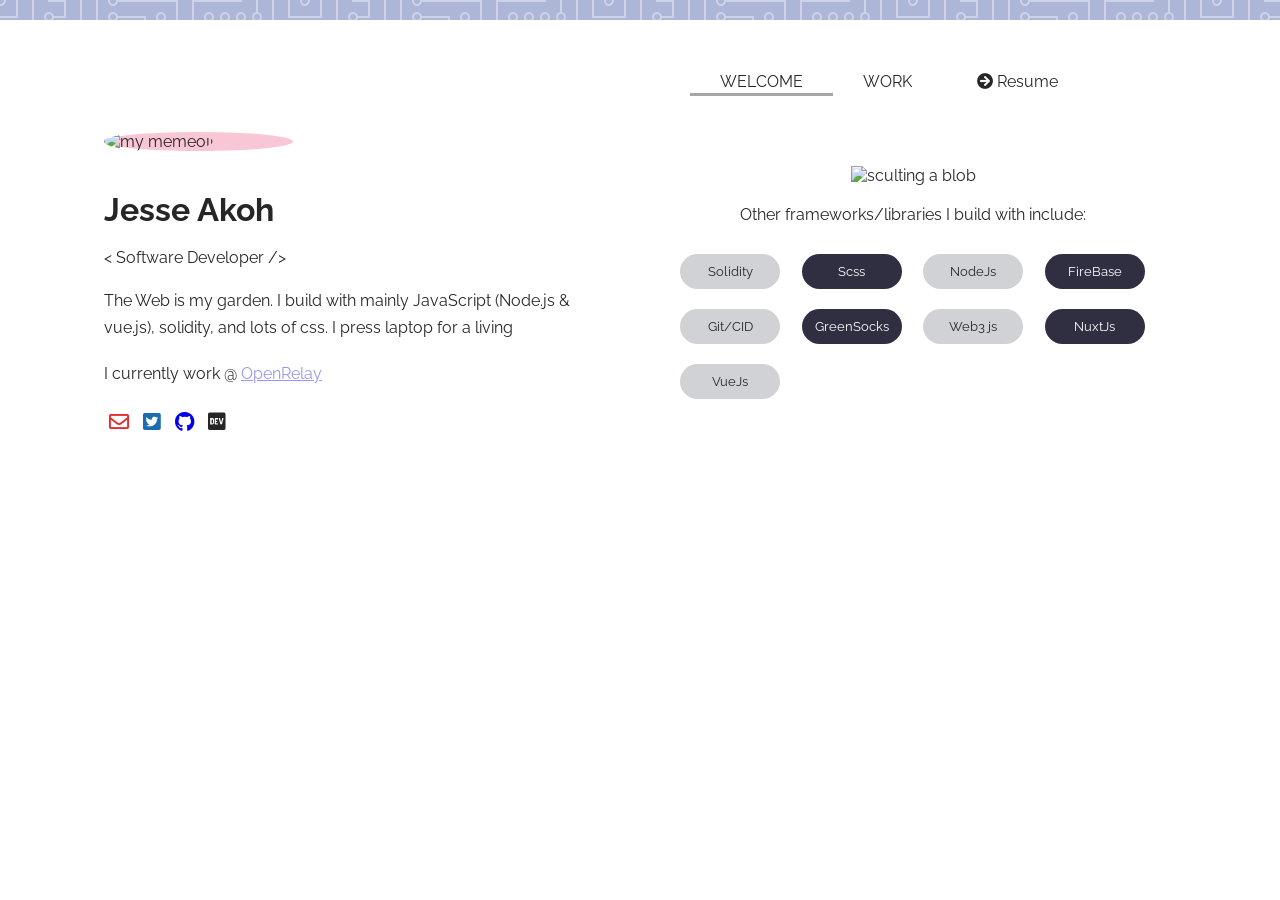
==== commit 66826978: "Update index.html" ====
--- a/index.html
+++ b/index.html
@@ -90,7 +90,7 @@
                I press laptop for a living
             </p>
             <br>
-            <p>I currently work @ <a class="coloredTxt" href="https://rivet.cloud">Rivet.cloud</a></p>
+            <p>I currently work @ <a class="coloredTxt" href="https://openrelay.xyz">OpenRelay</a></p>
           </div>
           <!--End of the more text class-->
         </div>
@@ -186,6 +186,7 @@
                    <a target="_blank" href="https://openrelay.xyz"><i class="ri-external-link-line"></i></a>
                 </div>
              </div>
+
               <div class="project-child">
                 <div class="proj-img">
                    <a href="https://Warriormammoth.com/">
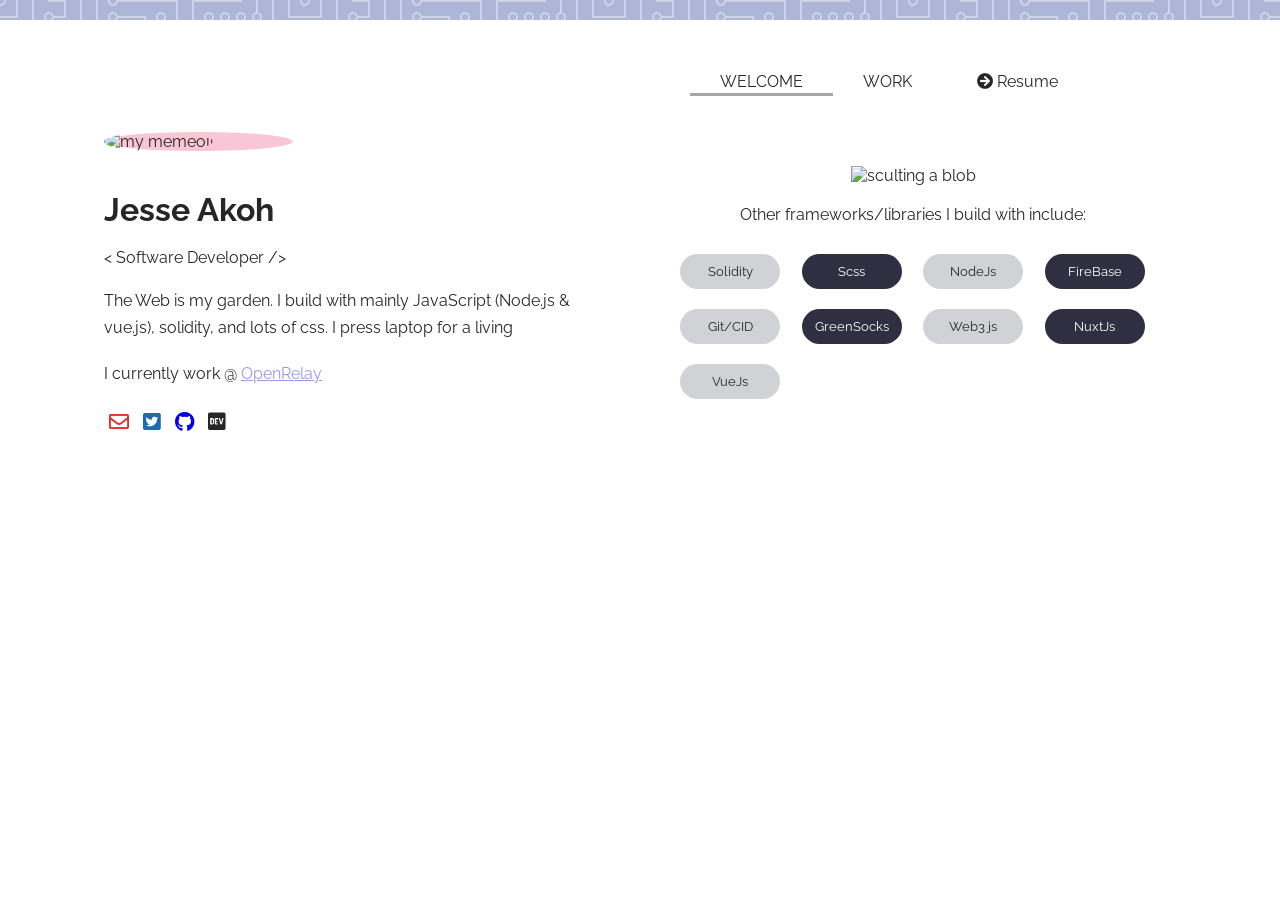
==== commit 1178ed00: "add npm package" ====
--- a/index.html
+++ b/index.html
@@ -161,6 +161,30 @@
                    <a target="_blank" href="https://rivet.cloud"><i class="ri-external-link-line"></i></a>
                 </div>
              </div>
+              <div class="project-child">
+                <div class="proj-img">
+                   <a href="https://github.com/Akohjesse/nullResponsive#readme">
+                     <div class="sub">
+       
+                     </div>
+                   </a>
+                  
+                </div>
+                <h4>null-responsive-vue</h4>
+                <p>A Vue component package that handles responsive views on custom breakpoint</p>
+                 
+                <div class="stack">
+                   <code>
+                      <ul>
+                         <li>Vue</li>
+                         <li>Typescript</li>
+                      </ul>
+                   </code>
+                </div>
+                <div class="view">
+                   <a target="_blank" href="https://github.com/Akohjesse/nullResponsive#readme"><i class="fab fa-github"></i></a>
+                </div>
+             </div>
 
               <div class="project-child">
                 <div class="proj-img">
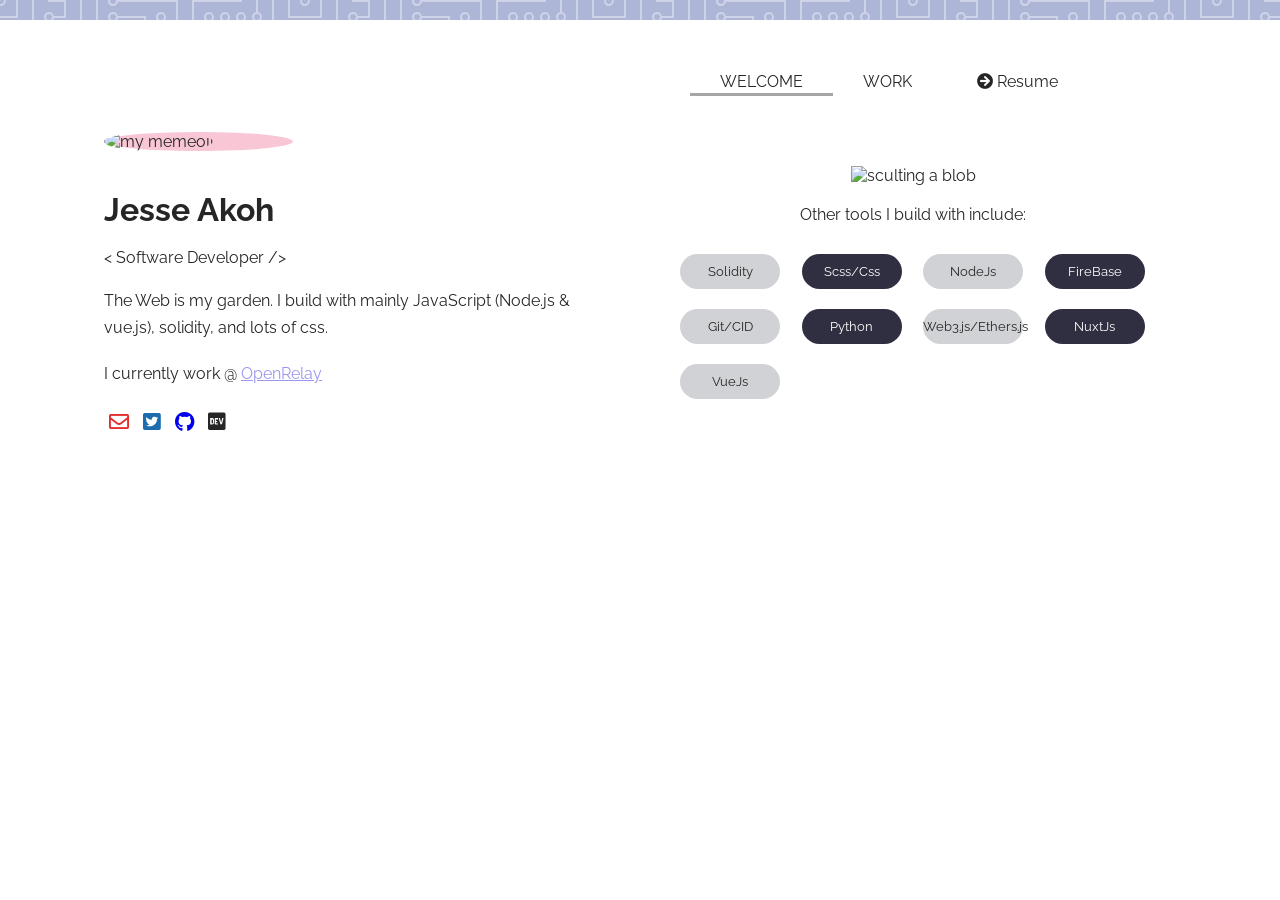
==== commit 90342d04: "update sumn" ====
--- a/index.html
+++ b/index.html
@@ -87,7 +87,6 @@
           <div class="me">
             <p>
               The Web is my garden. I build with mainly JavaScript (Node.js & vue.js), solidity, and lots of css.
-               I press laptop for a living
             </p>
             <br>
             <p>I currently work @ <a class="coloredTxt" href="https://openrelay.xyz">OpenRelay</a></p>
@@ -119,15 +118,15 @@
             <div class="skill-set containment">
               <div class="sList">
                 <img src="images/undraw_sculpting_1c9p.svg" alt="sculting a blob">
-                <P>Other frameworks/libraries I build with include:</p>
+                <P>Other tools I build with include:</p>
                 <ul>
                   <li>Solidity</li>
-                  <li>Scss</li>
+                  <li>Scss/Css</li>
                   <li>NodeJs</li>
                   <li>FireBase</li>
                   <li>Git/CID</li>
-                  <li>GreenSocks</li>
-                  <li>Web3 js</li>
+                  <li>Python</li>
+                  <li>Web3.js/Ethers.js</li>
                   <li>NuxtJs</li>
                   <li>VueJs</li>
                 </ul>
